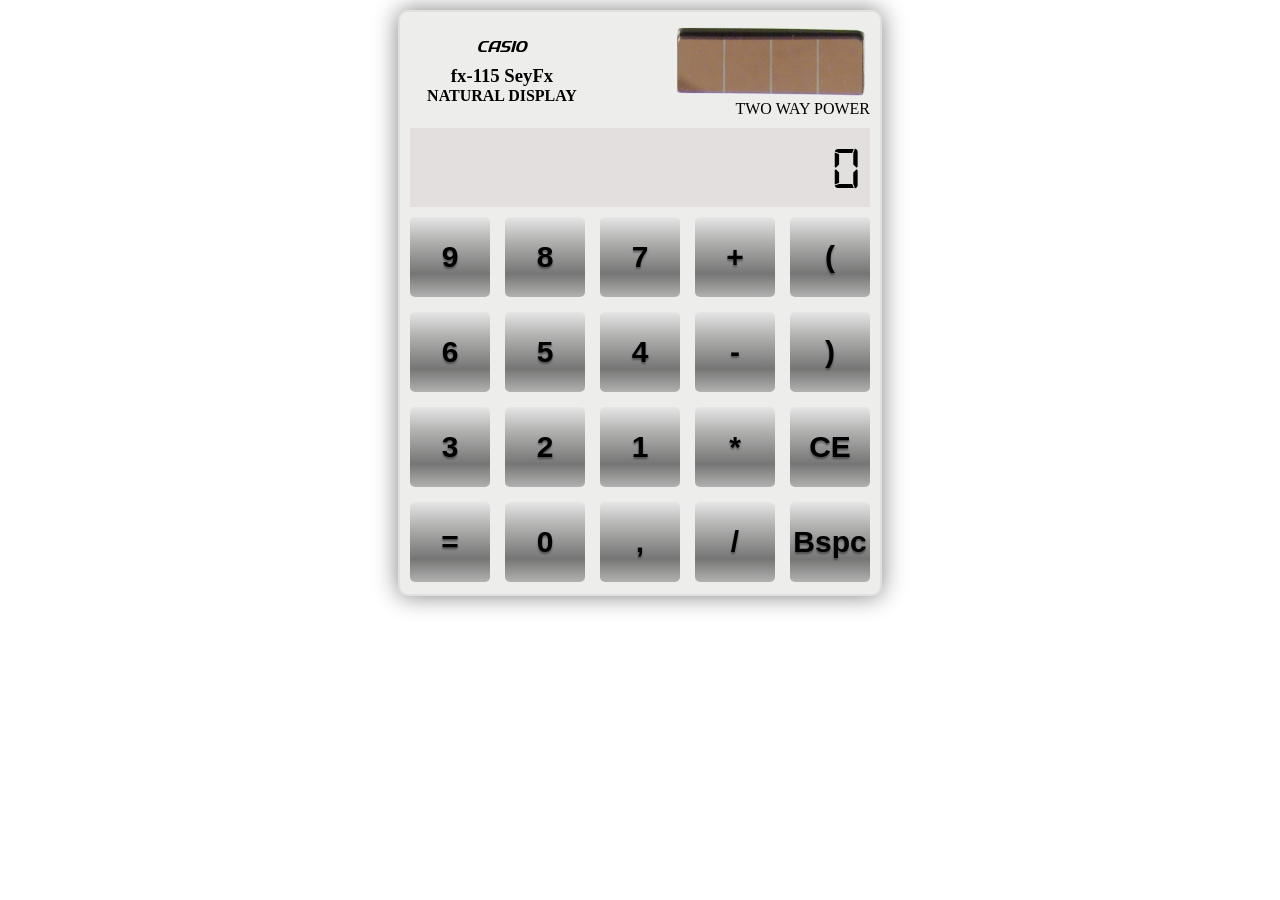
==== index.html @ 37326a25 "first commit" ====
<!DOCTYPE html>
<html lang="en">
  <head>
    <meta charset="UTF-8" />
    <meta http-equiv="X-UA-Compatible" content="IE=edge" />
    <meta name="viewport" content="width=device-width, initial-scale=1.0" />
    <title>Document</title>
    <link rel="stylesheet" href="style.css" />
  </head>
  <body>
    <div class="container"> 
      <div class="infoSolar">
        <div class="info">
          <p class="casio">CASIO</p>          
          <h3 class="fx115">fx-115 SeyFx</h3>
          <h2 class="naturalDisplay">NATURAL DISPLAY</h2>
        </div>       
        
        <div class="solarPanelDiv">
          <img class="solarPanel" src="./img/calc solar panel.png" alt="" srcset="">
          <P class="">TWO WAY POWER</P>
        </div>
      </div>     
        <div id="screenDiv">
          <label class="screen" for="" id="screen"> 0 </label>
        </div>
        
        <div class="buttons">

          <div class="numbers">
            <button class="numberBtn num9" onclick="printToScrn(9)">9</button>
            <button class="numberBtn num8" onclick="printToScrn(8)">8</button>
            <button class="numberBtn num7" onclick="printToScrn(7)">7</button>
            <button class="numberBtn num6" onclick="printToScrn(6)">6</button>
            <button class="numberBtn num5" onclick="printToScrn(5)">5</button>
            <button class="numberBtn num4" onclick="printToScrn(4)">4</button>
            <button class="numberBtn num3" onclick="printToScrn(3)">3</button>
            <button class="numberBtn num2" onclick="printToScrn(2)">2</button>
            <button class="numberBtn num1" onclick="printToScrn(1)">1</button>
            <button class="numberBtn num," onclick="findResult()">=</button>
            <button class="numberBtn num0" onclick="printToScrn(0)">0</button>
            <button class="numberBtn num," onclick="printToScrn('.')">,</button>
          </div>
          
          <div class="operators">
            <button class="numberBtn num+" onclick="printToScrn('+')">+</button>
            <button class="numberBtn num+" onclick="printToScrn2()">(</button>
            <button class="numberBtn num-" onclick="printToScrn('-')">-</button>
            <button class="numberBtn num+" onclick="printToScrn3()">)</button>
            <button class="numberBtn num*" onclick="printToScrn('*')">*</button>
            <button class="numberBtn numCE" onclick="CEclear()">CE</button>
            <button class="numberBtn num/" onclick="printToScrn('/')">/</button>
            <button class="numberBtn num/" onclick="Bspc()">Bspc</button>
          </div>
        </div>
          
    </>

  </body>

  <script src="./script.js"></script>
</html>
---- style.css ----
* {
  margin: 0;
  padding: 0;
  box-sizing: border-box;
  /* border: 1px solid gray; */
}

div {
  /* border: 1px solid blue; */
}

@font-face {
  font-family: Digital;
  src: url(font/digital-7.ttf);
  /* font-weight: bold;    */
  /* font-style: normal; */
}
@font-face {
  font-family: Casio;
  src: url(font/ncc1701a.ttf);
  /* font-weight: bold;    */
  /* font-style: normal; */
}
@font-face {
  font-family: Casio2;
  src: url(./font/webfonts_Imaki-Italic/Imaki-Italic.ttf.woff);
  /* font-weight: bold;    */
  /* font-style: normal; */
}

@font-face {
  font-family: Imaki-Italic;
  src: url() format("woff"),
    url("./font/webfonts_Imaki-Italic/Imaki-Italic.ttf.svg") format("svg"),
    url("./font/webfonts_Imaki-Italic/Imaki-Italic.ttf.eot"),
    url("./font/webfonts_Imaki-Italic/Imaki-Italic.ttf.eot") format("embedded-opentype");
  font-weight: normal;
  font-style: normal;
}


.container {
  width: min-content;
  margin: 10px auto;
  padding: 12px 10px;
  /* display: grid; */
  /* grid: auto 90px 400px / 3fr 1fr; */
  border: 2px solid rgb(227, 223, 223);
  border-radius: 10px;
  background-color: rgb(237, 237, 236);
  box-shadow: 0 0 25px grey ;

}
.infoSolar {
  display: flex;
  justify-content: space-between;
  align-items: center;
}

.info {
  width: 40%; 
  display: flex;
  flex-direction: column;
  justify-content: center;
  align-items: center;
}
.casio {
  font-family: Casio2;
  margin-bottom: 10px;
}


.naturalDisplay {
  font-family: Imaki-Italic, Times, serif;
  font-size: medium;
}


.solarPanelDiv {
  display: flex;
  width: 200px ;
  flex-direction: column;
  align-items: end;
 
}
.solarPanel {
  width: 100%;
 
}

.screen {
  font-family: Digital, sans-serif;
  font-size: 60px;
  text-align: end;
  margin: 10px auto;
  background-color: rgb(227, 223, 223);
  padding: 10px;
  width: 100%;
}

#screenDiv {
  display: flex;
  width: 100%;
  height: 99px;
}

.buttons {
  display: flex;
  place-items: center;
}
.numbers {
  /* width: 370px; */
  display: grid;
  grid: 1fr 1fr 1fr 1fr / 1fr 1fr 1fr;
  justify-items: center;
  align-items: center;
  gap: 15px;
  
}
.numberBtn {
  align-items: center;
  font-size: 30px;
  width: 80px;
  height: 80px;
  border-radius: 5px;
  font-weight: 900;
  cursor: pointer;
  border: transparent;
  text-shadow: 0px 2px 2px rgba(0, 0, 0, 0.4);

  background: linear-gradient(
    180deg,
    #e6e6e6 0%,
    rgba(0, 0, 0, 0.25) 30%,
    rgba(38, 38, 38, 0.6) 71%,
    rgba(0, 0, 0, 0.25) 100%
  );
}

.numberBtn:active {
  transform: translate(2px, 2px);
  /* -webkit-transform: translate(2px); */
}

.operators {
  display: grid;
  grid: 1fr 1fr 1fr 1fr / 1fr 1fr;
  place-items: center;
  gap: 15px;
  margin-left: 15px;

}
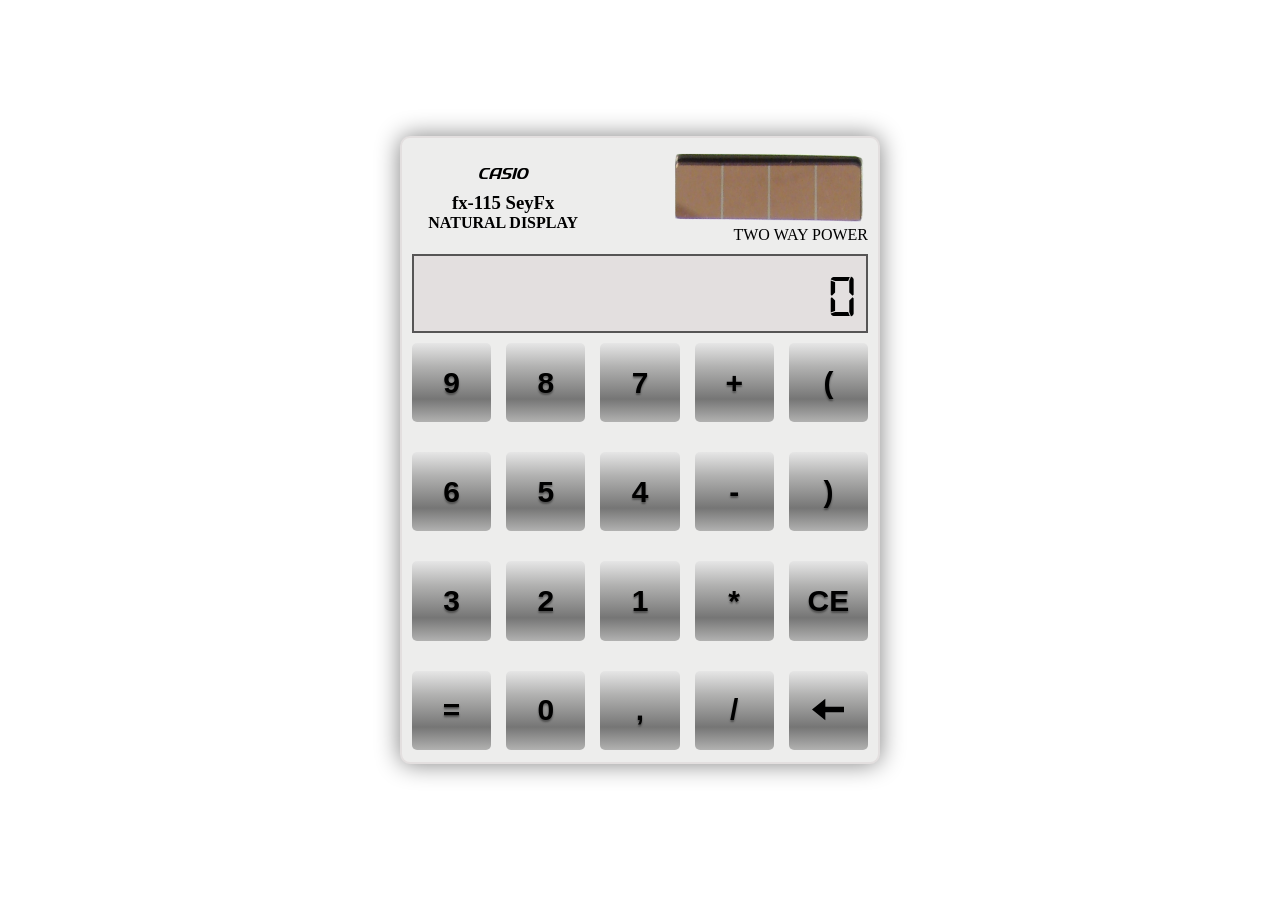
==== commit 1eaeb581: "first commit" ====
--- a/index.html
+++ b/index.html
@@ -1,62 +1,65 @@
 <!DOCTYPE html>
 <html lang="en">
-  <head>
-    <meta charset="UTF-8" />
-    <meta http-equiv="X-UA-Compatible" content="IE=edge" />
-    <meta name="viewport" content="width=device-width, initial-scale=1.0" />
-    <title>Document</title>
-    <link rel="stylesheet" href="style.css" />
-  </head>
-  <body>
-    <div class="container"> 
-      <div class="infoSolar">
-        <div class="info">
-          <p class="casio">CASIO</p>          
-          <h3 class="fx115">fx-115 SeyFx</h3>
-          <h2 class="naturalDisplay">NATURAL DISPLAY</h2>
-        </div>       
-        
-        <div class="solarPanelDiv">
-          <img class="solarPanel" src="./img/calc solar panel.png" alt="" srcset="">
-          <P class="">TWO WAY POWER</P>
-        </div>
-      </div>     
-        <div id="screenDiv">
-          <label class="screen" for="" id="screen"> 0 </label>
-        </div>
-        
-        <div class="buttons">
 
-          <div class="numbers">
-            <button class="numberBtn num9" onclick="printToScrn(9)">9</button>
-            <button class="numberBtn num8" onclick="printToScrn(8)">8</button>
-            <button class="numberBtn num7" onclick="printToScrn(7)">7</button>
-            <button class="numberBtn num6" onclick="printToScrn(6)">6</button>
-            <button class="numberBtn num5" onclick="printToScrn(5)">5</button>
-            <button class="numberBtn num4" onclick="printToScrn(4)">4</button>
-            <button class="numberBtn num3" onclick="printToScrn(3)">3</button>
-            <button class="numberBtn num2" onclick="printToScrn(2)">2</button>
-            <button class="numberBtn num1" onclick="printToScrn(1)">1</button>
-            <button class="numberBtn num," onclick="findResult()">=</button>
-            <button class="numberBtn num0" onclick="printToScrn(0)">0</button>
-            <button class="numberBtn num," onclick="printToScrn('.')">,</button>
-          </div>
-          
-          <div class="operators">
-            <button class="numberBtn num+" onclick="printToScrn('+')">+</button>
-            <button class="numberBtn num+" onclick="printToScrn2()">(</button>
-            <button class="numberBtn num-" onclick="printToScrn('-')">-</button>
-            <button class="numberBtn num+" onclick="printToScrn3()">)</button>
-            <button class="numberBtn num*" onclick="printToScrn('*')">*</button>
-            <button class="numberBtn numCE" onclick="CEclear()">CE</button>
-            <button class="numberBtn num/" onclick="printToScrn('/')">/</button>
-            <button class="numberBtn num/" onclick="Bspc()">Bspc</button>
-          </div>
-        </div>
-          
-    </>
+<head>
+  <meta charset="UTF-8" />
+  <meta http-equiv="X-UA-Compatible" content="IE=edge" />
+  <meta name="viewport" content="width=device-width, initial-scale=1.0" />
+  <title>Document</title>
+  <link rel="stylesheet" href="style.css" />
+</head>
 
-  </body>
+<body id="body">
+  <div class="container">
+    <div class="infoSolar">
+      <div class="info">
+        <p class="casio">CASIO</p>
+        <h3 class="fx115">fx-115 SeyFx</h3>
+        <h2 class="naturalDisplay">NATURAL DISPLAY</h2>
+      </div>
 
-  <script src="./script.js"></script>
-</html>
+      <div class="solarPanelDiv">
+        <img class="solarPanel" src="./img/calc solar panel.png" alt="" srcset="">
+        <P class="">TWO WAY POWER</P>
+      </div>
+    </div>
+    <div id="screenDiv">
+      <label class="screen" for="" id="screen"> 0 </label>
+    </div>
+
+    <div class="buttons">
+
+      <div class="numbers">
+        <button class="numberBtn num9" onclick="printToScrn(9)">9</button>
+        <button class="numberBtn num8" onclick="printToScrn(8)">8</button>
+        <button class="numberBtn num7" onclick="printToScrn(7)">7</button>
+        <button class="numberBtn num+" onclick="printToScrn('+')">+</button>
+        <button class="numberBtn num+" onclick="printToScrn2()">(</button>
+        <div class="w100"></div>
+        <button class="numberBtn num6" onclick="printToScrn(6)">6</button>
+        <button class="numberBtn num5" onclick="printToScrn(5)">5</button>
+        <button class="numberBtn num4" onclick="printToScrn(4)">4</button>
+        <button class="numberBtn num-" onclick="printToScrn('-')">-</button>
+        <button class="numberBtn num+" onclick="printToScrn3()">)</button>
+        <div class="w100"></div>
+        <button class="numberBtn num3" onclick="printToScrn(3)">3</button>
+        <button class="numberBtn num2" onclick="printToScrn(2)">2</button>
+        <button class="numberBtn num1" onclick="printToScrn(1)">1</button>
+        <button class="numberBtn num*" onclick="printToScrn('*')">*</button>
+        <button class="numberBtn numCE" onclick="CEclear()">CE</button>
+        <div class="w100"></div>
+        <button id="findRes" class="numberBtn num," onclick="findResult()">=</button>
+        <button class="numberBtn num0" onclick="printToScrn(0)">0</button>
+        <button class="numberBtn num," onclick="printToScrn('.')"> , </button>
+        <button class="numberBtn num/" onclick="printToScrn('/')">/</button>
+        <button class="numberBtn num/" onclick="Bspc()"><img src="./img/leftArrow.svg" alt=""></button>
+      </div>
+    </div>
+
+  </div>
+
+</body>
+
+<script src="./script.js"></script>
+
+</html>
--- a/style.css
+++ b/style.css
@@ -2,12 +2,10 @@
   margin: 0;
   padding: 0;
   box-sizing: border-box;
+  /* outline: 1px solid red; */
   /* border: 1px solid gray; */
 }
 
-div {
-  /* border: 1px solid blue; */
-}
 
 @font-face {
   font-family: Digital;
@@ -15,12 +13,14 @@
   /* font-weight: bold;    */
   /* font-style: normal; */
 }
+
 @font-face {
   font-family: Casio;
   src: url(font/ncc1701a.ttf);
   /* font-weight: bold;    */
   /* font-style: normal; */
 }
+
 @font-face {
   font-family: Casio2;
   src: url(./font/webfonts_Imaki-Italic/Imaki-Italic.ttf.woff);
@@ -38,32 +38,44 @@
   font-style: normal;
 }
 
+body {
+  height: 100vh;
+  display: flex;
+  align-items: center;
+  justify-content: center;
+}
 
 .container {
-  width: min-content;
-  margin: 10px auto;
+  /* width: min(100% 150px) ; */
+  /* margin: 10px auto; */
+  max-width: 480px;
+  margin: 25px;
   padding: 12px 10px;
   /* display: grid; */
   /* grid: auto 90px 400px / 3fr 1fr; */
   border: 2px solid rgb(227, 223, 223);
   border-radius: 10px;
   background-color: rgb(237, 237, 236);
-  box-shadow: 0 0 25px grey ;
-
-}
+  box-shadow: 0 0 25px grey;
+
+}
+
 .infoSolar {
   display: flex;
   justify-content: space-between;
   align-items: center;
+ 
 }
 
 .info {
-  width: 40%; 
+  width: 40%;
   display: flex;
   flex-direction: column;
   justify-content: center;
-  align-items: center;
-}
+  align-items: center; 
+
+}
+
 .casio {
   font-family: Casio2;
   margin-bottom: 10px;
@@ -73,19 +85,21 @@
 .naturalDisplay {
   font-family: Imaki-Italic, Times, serif;
   font-size: medium;
+  text-align: center;
+
 }
 
 
 .solarPanelDiv {
   display: flex;
-  width: 200px ;
+  width: 200px;
   flex-direction: column;
   align-items: end;
- 
-}
+
+}
+
 .solarPanel {
   width: 100%;
- 
 }
 
 .screen {
@@ -94,11 +108,13 @@
   text-align: end;
   margin: 10px auto;
   background-color: rgb(227, 223, 223);
+  border: 2px solid rgb(86, 85, 85);
   padding: 10px;
   width: 100%;
 }
 
 #screenDiv {
+  overflow: hidden;
   display: flex;
   width: 100%;
   height: 99px;
@@ -106,35 +122,47 @@
 
 .buttons {
   display: flex;
-  place-items: center;
-}
+  align-items: center;
+  justify-content: center;
+  width: 100%;
+}
+
 .numbers {
   /* width: 370px; */
-  display: grid;
-  grid: 1fr 1fr 1fr 1fr / 1fr 1fr 1fr;
-  justify-items: center;
-  align-items: center;
+  /* height: 300px; */
+  display: flex;
+  flex-wrap: wrap;
+  align-items: center;
+  justify-content: center;
   gap: 15px;
-  
-}
+
+}
+
+.w100 {
+  width: 100%;
+}
+
 .numberBtn {
-  align-items: center;
+  display: flex;
+  align-items: center;
+  justify-content: center;
+  /* padding: 5px; */
+  flex-grow: 1;
+  /* text-align: center; */
   font-size: 30px;
-  width: 80px;
-  height: 80px;
+  width: 50px;
+  aspect-ratio: 1/1;
   border-radius: 5px;
-  font-weight: 900;
+  font-weight: 800;
   cursor: pointer;
-  border: transparent;
+  border: none;
   text-shadow: 0px 2px 2px rgba(0, 0, 0, 0.4);
 
-  background: linear-gradient(
-    180deg,
-    #e6e6e6 0%,
-    rgba(0, 0, 0, 0.25) 30%,
-    rgba(38, 38, 38, 0.6) 71%,
-    rgba(0, 0, 0, 0.25) 100%
-  );
+  background: linear-gradient(180deg,
+      #e6e6e6 0%,
+      rgba(0, 0, 0, 0.25) 30%,
+      rgba(38, 38, 38, 0.6) 71%,
+      rgba(0, 0, 0, 0.25) 100%);
 }
 
 .numberBtn:active {
@@ -142,13 +170,41 @@
   /* -webkit-transform: translate(2px); */
 }
 
-.operators {
-  display: grid;
-  grid: 1fr 1fr 1fr 1fr / 1fr 1fr;
-  place-items: center;
+.numberBtn>img {
+  width: 2rem;
+}
+
+
+/* .operators {
+  display: flex;
+  flex-wrap: wrap;
+  align-items: center;
+  justify-content: center;
   gap: 15px;
   margin-left: 15px;
 
-}
-
-
+} */
+
+
+@media (width < 500px) {
+  .infoSolar {
+    font-size: small !important;
+  }
+  .numberBtn {
+    width: 5vh;
+    aspect-ratio: 1/1;
+    overflow: hidden;
+    font-size: 25px !important;
+  }
+
+  .numberBtn>img {
+    width: 5vw;
+  }
+ .solarPanel {
+  width: 35vw;
+
+}
+.numbers {
+  gap: 5px !important;
+}
+}
